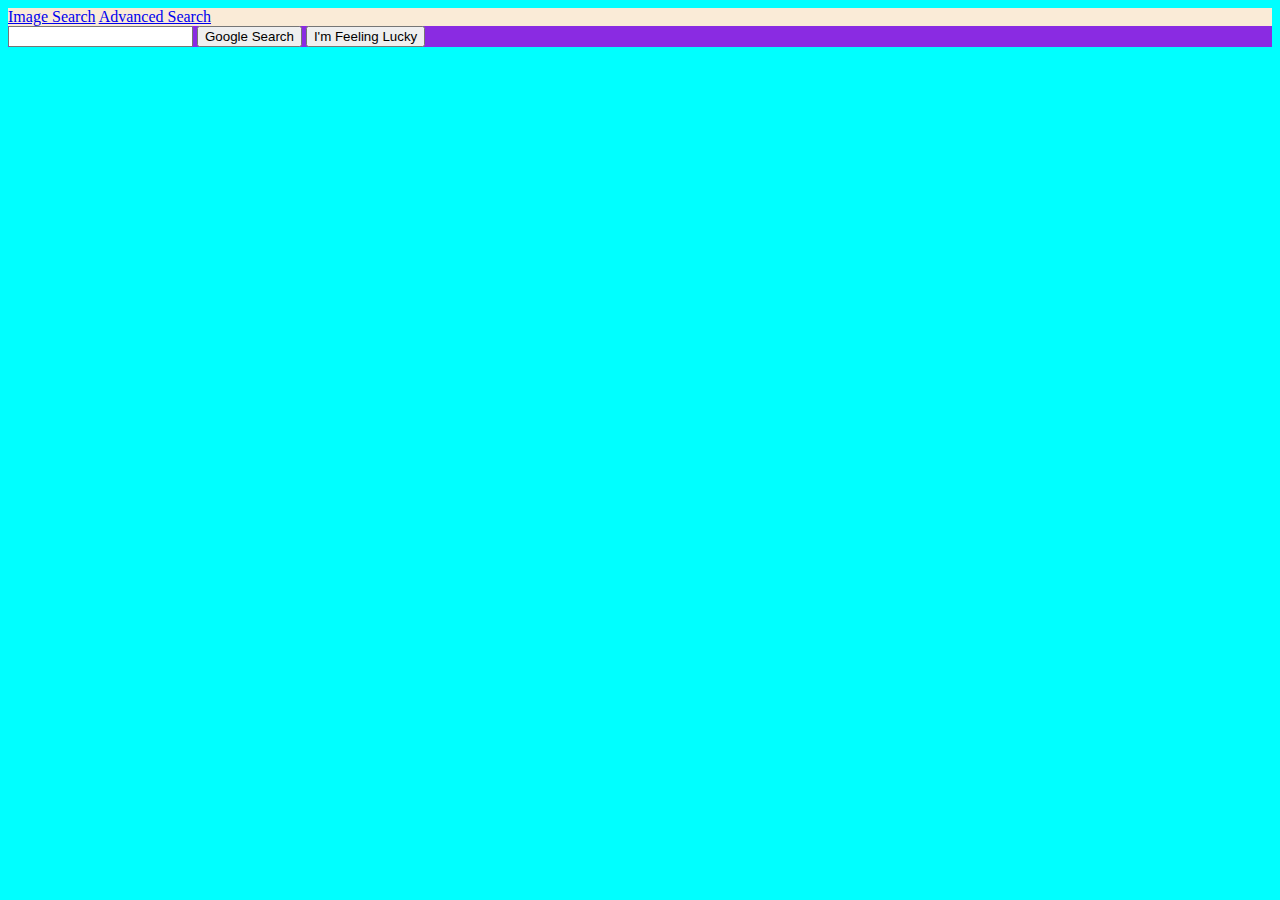
==== Personal Projects/CS50-WEBtemp/aula1/index.html @ 257436da "lucky button" ====
<!DOCTYPE html>
<html lang="en">
  <head>
    <meta charset="UTF-8" />
    <meta name="viewport" content="width=device-width, initial-scale=1.0" />
    <link rel="stylesheet" href="style.css" />
    <title>Search</title>
  </head>
  <body>
    <header>
      <nav>
        <a href="image.html">Image Search</a>
        <a href="advanced.html">Advanced Search</a>
      </nav>
    </header>

    <section>
      <form action="https://www.google.com/search">
        <input type="text" name="q" />
        <input type="submit"name="btnK" value="Google Search" />
        <input type="submit"name="btnI" value="I'm Feeling Lucky" />

      </form>
    </section>
  </body>
</html>
---- Personal Projects/CS50-WEBtemp/aula1/style.css ----
body {
    background-color: aqua;
  
}

header{
    background-color: antiquewhite;
}

section {
    background-color: blueviolet;

}
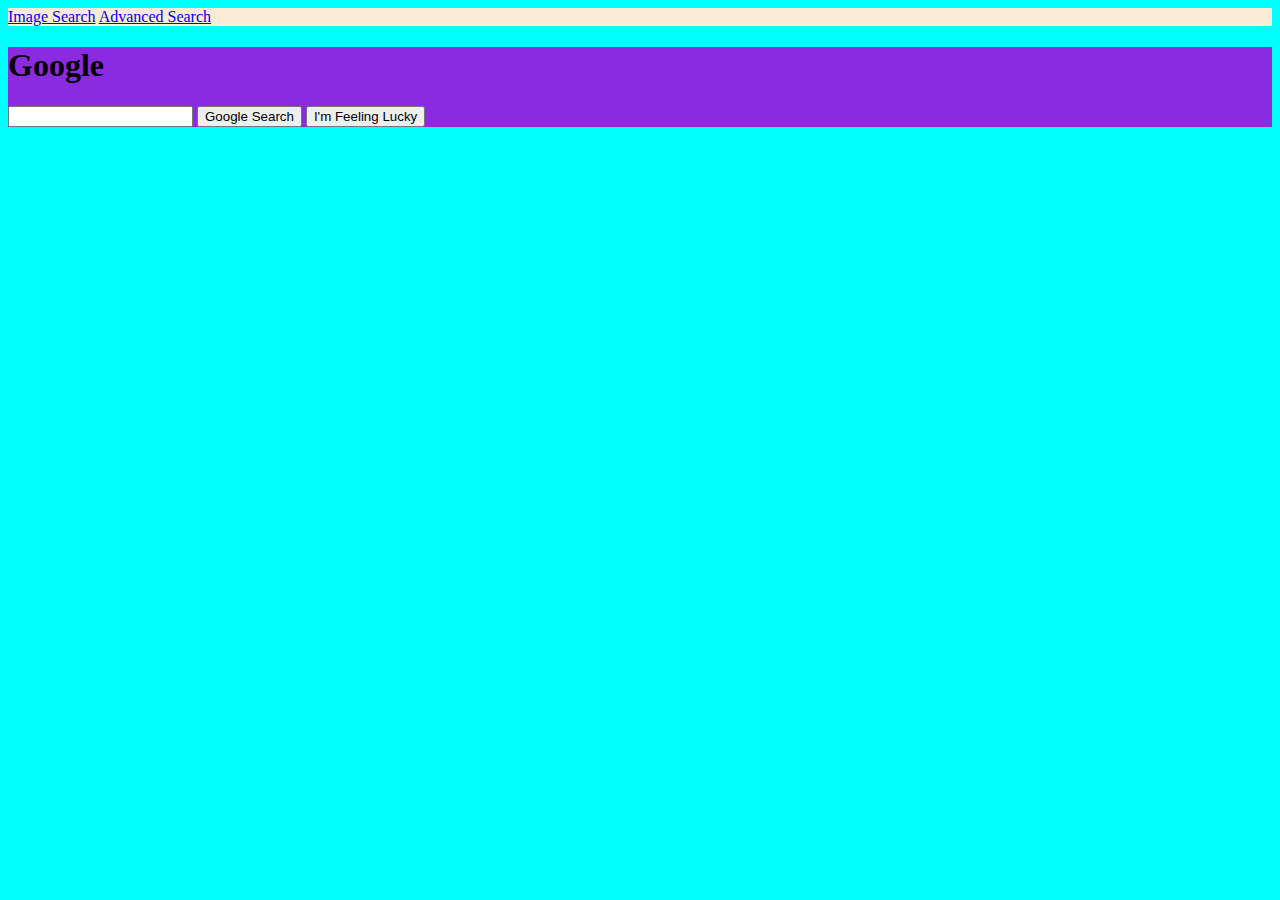
==== commit 900e6d59: "inicial structure" ====
--- a/Personal Projects/CS50-WEBtemp/aula1/index.html
+++ b/Personal Projects/CS50-WEBtemp/aula1/index.html
@@ -15,6 +15,8 @@
     </header>
 
     <section>
+      <h1>Google</h1>
+
       <form action="https://www.google.com/search">
         <input type="text" name="q" />
         <input type="submit"name="btnK" value="Google Search" />
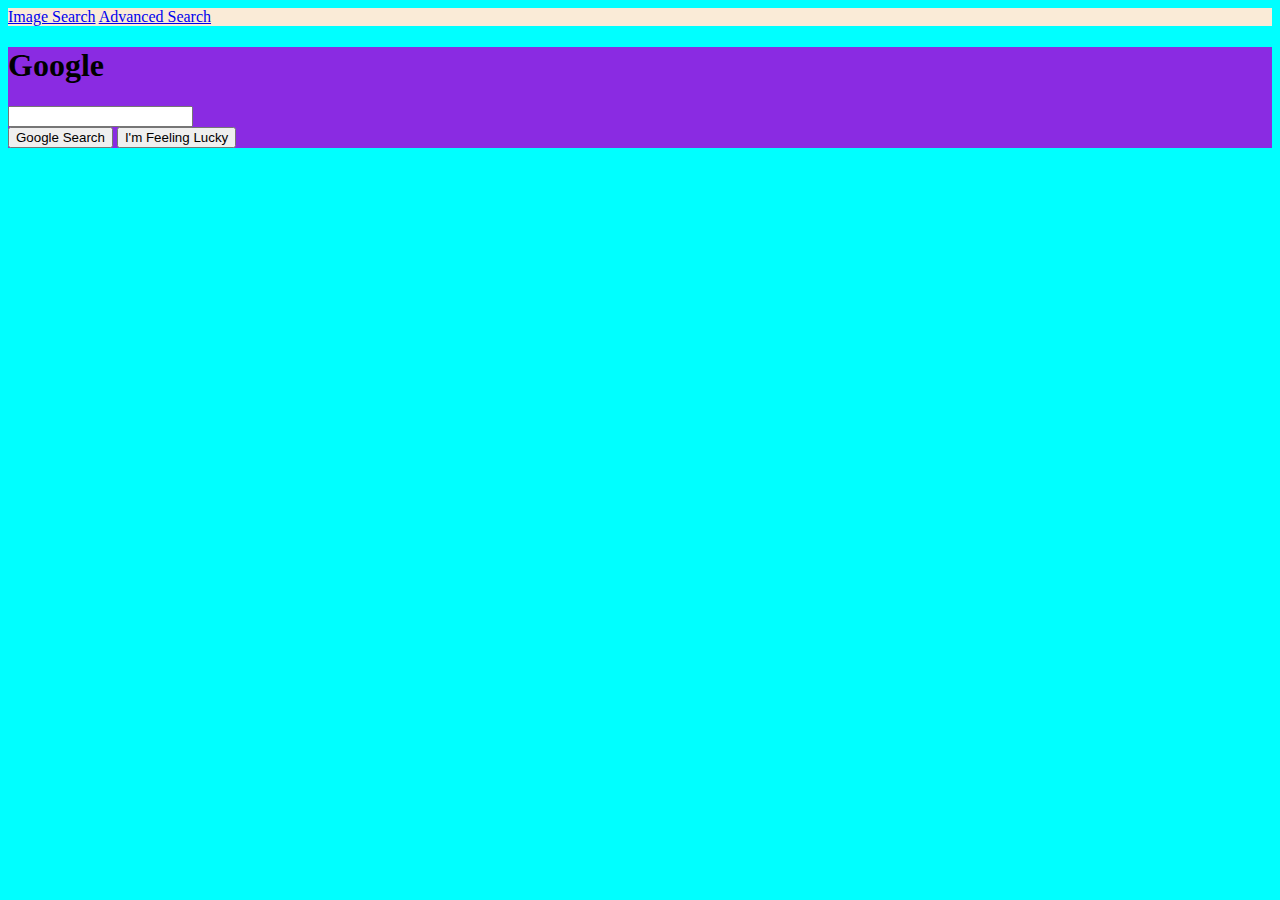
==== commit 9e93c55a: "index div" ====
--- a/Personal Projects/CS50-WEBtemp/aula1/index.html
+++ b/Personal Projects/CS50-WEBtemp/aula1/index.html
@@ -8,20 +8,22 @@
   </head>
   <body>
     <header>
-      <nav>
+      <nav class="navbar">
         <a href="image.html">Image Search</a>
         <a href="advanced.html">Advanced Search</a>
       </nav>
     </header>
 
     <section>
-      <h1>Google</h1>
+      <h1 class="search-title">Google</h1>
 
       <form action="https://www.google.com/search">
-        <input type="text" name="q" />
-        <input type="submit"name="btnK" value="Google Search" />
-        <input type="submit"name="btnI" value="I'm Feeling Lucky" />
 
+        <input class="search-bar" type="text" name="q" />
+        <div>
+          <input class="button" type="submit"name="btnK" value="Google Search" />
+          <input class="button" type="submit"name="btnI" value="I'm Feeling Lucky" />
+        </div>
       </form>
     </section>
   </body>
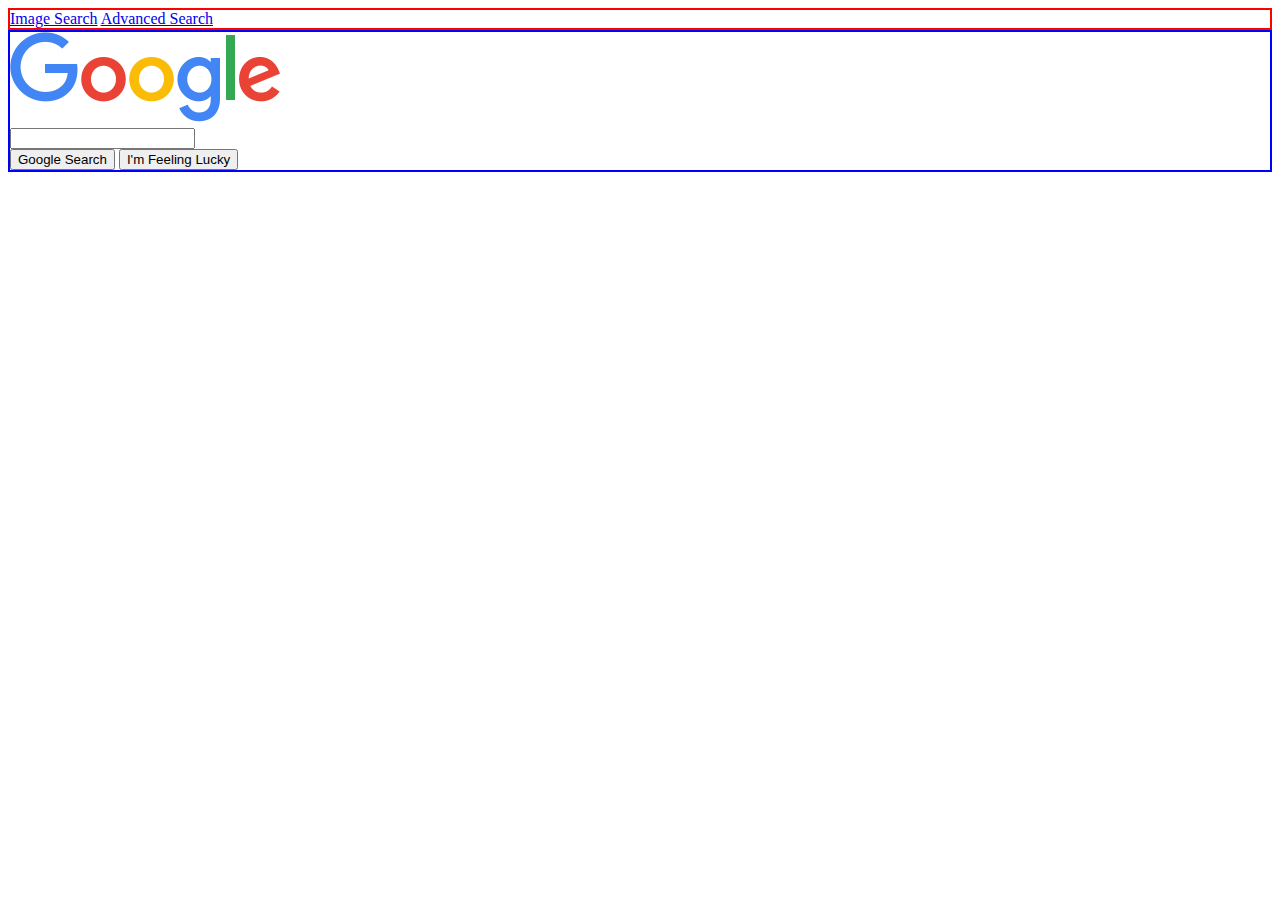
==== commit a1b05385: "add logo" ====
--- a/Personal Projects/CS50-WEBtemp/aula1/index.html
+++ b/Personal Projects/CS50-WEBtemp/aula1/index.html
@@ -15,7 +15,7 @@
     </header>
 
     <section>
-      <h1 class="search-title">Google</h1>
+      <img clas="logo" src="google.png">
 
       <form action="https://www.google.com/search">
 
--- a/Personal Projects/CS50-WEBtemp/aula1/style.css
+++ b/Personal Projects/CS50-WEBtemp/aula1/style.css
@@ -1,13 +1,12 @@
 body {
-    background-color: aqua;
   
 }
 
 header{
-    background-color: antiquewhite;
+border: 2px solid red;
 }
 
 section {
-    background-color: blueviolet;
+    border: 2px solid blue;
 
 }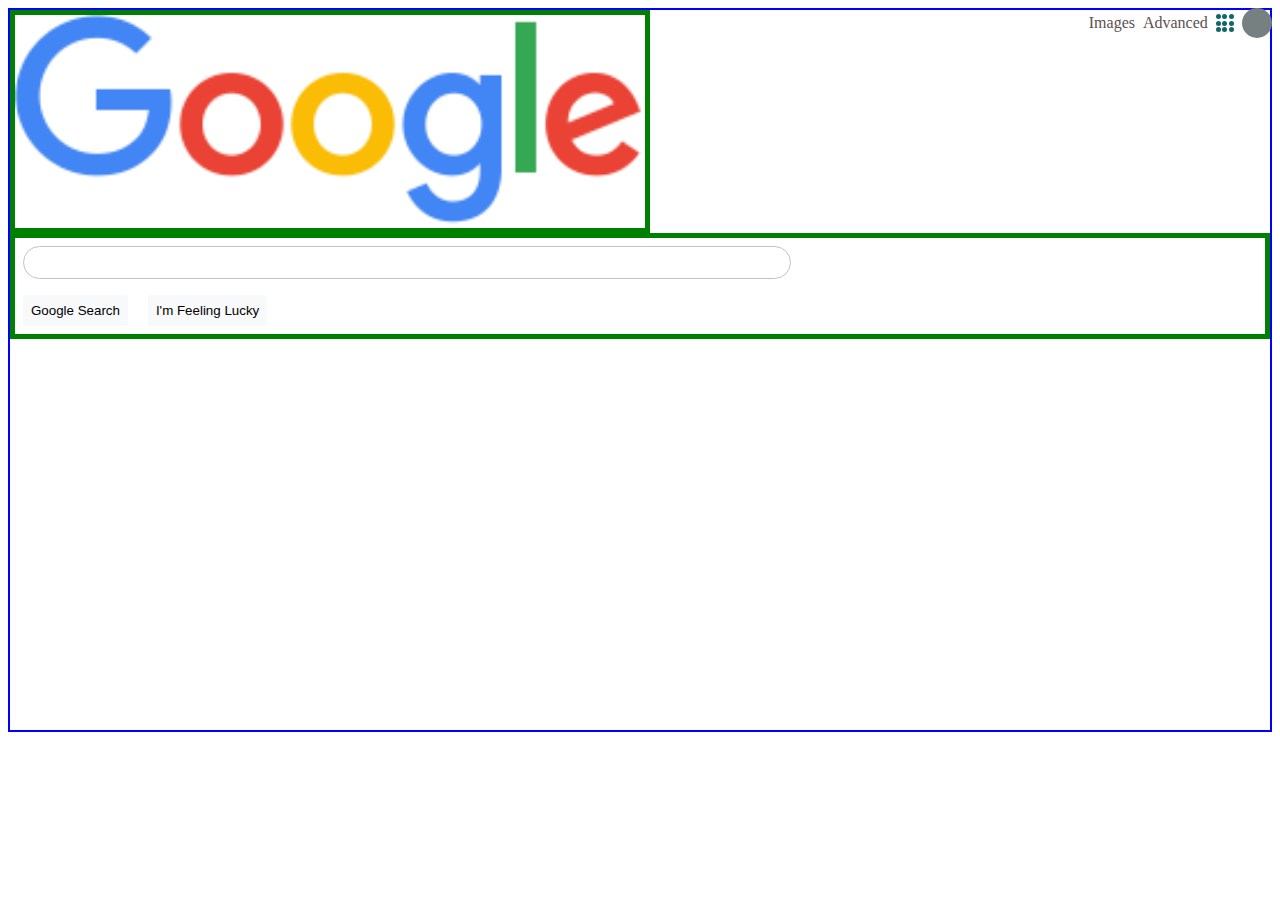
==== commit 980a2575: "index nav" ====
--- a/Personal Projects/CS50-WEBtemp/aula1/index.html
+++ b/Personal Projects/CS50-WEBtemp/aula1/index.html
@@ -9,8 +9,20 @@
   <body>
     <header>
       <nav class="navbar">
-        <a href="image.html">Image Search</a>
-        <a href="advanced.html">Advanced Search</a>
+        <a class="nav-link" href="image.html">Images</a>
+        <a class="nav-link" href="advanced.html">Advanced</a>
+        <div class="menu">
+          <div></div>
+          <div></div>
+          <div></div>
+          <div></div>
+          <div></div>
+          <div></div>
+          <div></div>
+          <div></div>
+          <div></div>
+        </div>
+        <div class="profile"></div>
       </nav>
     </header>
 
--- a/Personal Projects/CS50-WEBtemp/aula1/style.css
+++ b/Personal Projects/CS50-WEBtemp/aula1/style.css
@@ -1,12 +1,87 @@
-body {
-  
+a {
+    text-decoration: none;
+    color: rgb(92, 80, 80);
 }
 
-header{
-border: 2px solid red;
+img {
+    width: 50%;
+    display: block;
+}
+input:focus {
+    outline: none;
+}
+
+.navbar {
+display: flex;
+align-items: center;
+gap: .5rem;
+float: right;
+}
+
+.nav-link:hover{
+    text-decoration: underline;
+}
+
+.menu{
+    display: grid;
+    grid-template-columns: 1fr 1fr 1fr;
+    gap: .1rem;
+}
+
+.menu > * {
+    background-color: rgb(15, 103, 103);
+    width: 5px;
+    height: 5px;
+    border-radius: 50%;
+}
+
+.profile {
+    background-color: rgb(119, 128, 128);
+    width: 30px;
+    height: 30px;
+    border-radius: 50%;
 }
 
 section {
     border: 2px solid blue;
+    height: 80vh;
 
+    
+ 
+}
+section > *{
+    border: 5px solid green;
+    
+}
+
+form {
+}
+
+.button {
+    background-color: #f8f9fa;
+    border: none;
+    border-radius: 3px;
+    padding: .5rem;
+    margin: .5rem;
+}
+
+.button:hover {
+    border: 1px solid #bfc3c6;
+}
+
+.search-bar {
+    border-radius: 50px;
+    border: 1px solid #bfc3c6;
+    width: 60%;
+    padding: .5rem;
+    margin: .5rem;
+}
+
+.search-bar:hover {
+    box-shadow: 1px 1px 5px #bfc3c6;
+}
+
+
+.btn-img {
+    width: 1rem;
 }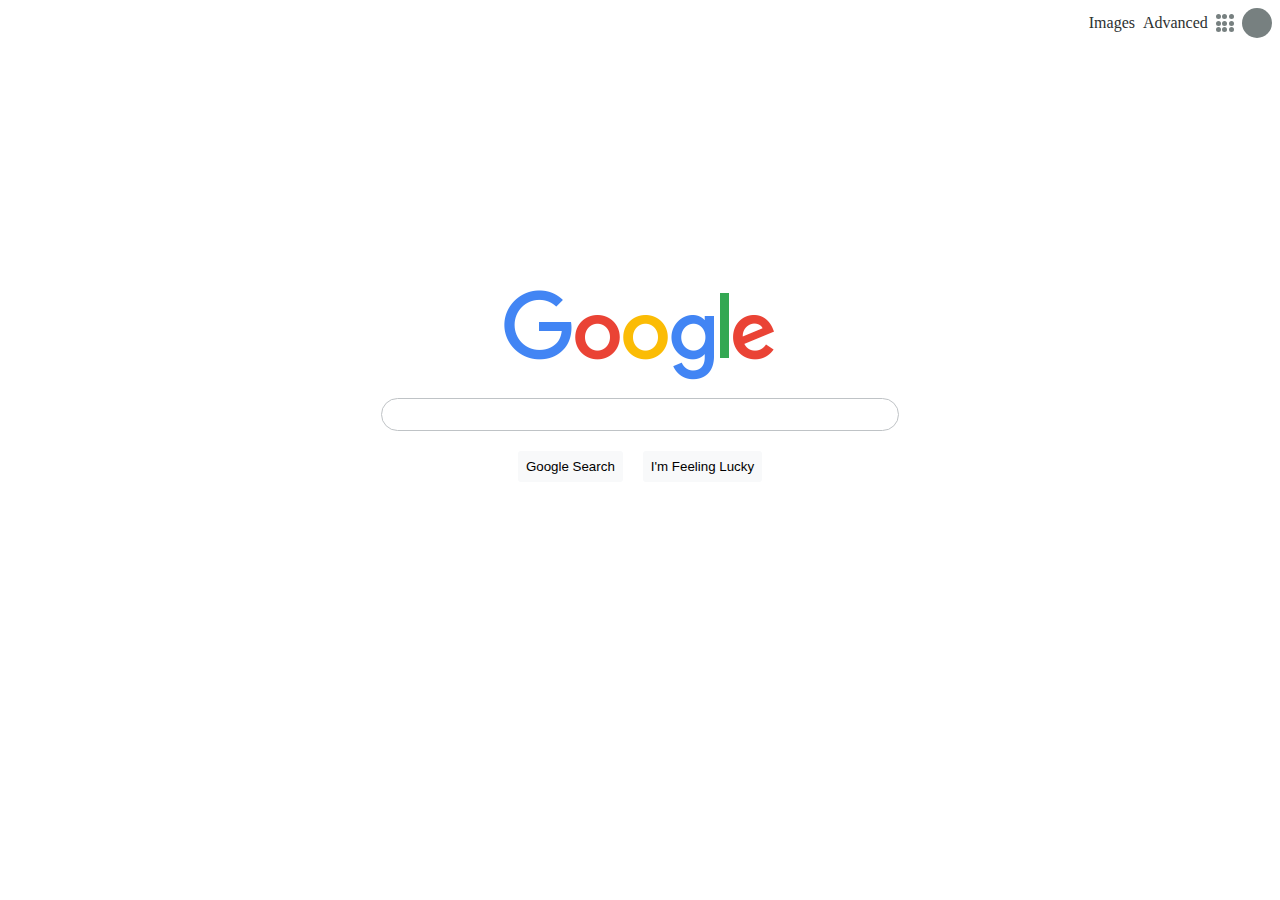
==== commit 2cb3d463: "index finished" ====
--- a/Personal Projects/CS50-WEBtemp/aula1/index.html
+++ b/Personal Projects/CS50-WEBtemp/aula1/index.html
@@ -27,16 +27,29 @@
     </header>
 
     <section>
-      <img clas="logo" src="google.png">
+      <div class="wrapper">
+        <img clas="logo" src="google.png" />
 
-      <form action="https://www.google.com/search">
-
-        <input class="search-bar" type="text" name="q" />
-        <div>
-          <input class="button" type="submit"name="btnK" value="Google Search" />
-          <input class="button" type="submit"name="btnI" value="I'm Feeling Lucky" />
-        </div>
-      </form>
+        <form action="https://www.google.com/search">
+          <div>
+            <input class="search-bar" type="text" name="q" />
+          </div>
+          <div>
+            <input
+              class="button"
+              type="submit"
+              name="btnK"
+              value="Google Search"
+            />
+            <input
+              class="button"
+              type="submit"
+              name="btnI"
+              value="I'm Feeling Lucky"
+            />
+          </div>
+        </form>
+      </div>
     </section>
   </body>
 </html>
--- a/Personal Projects/CS50-WEBtemp/aula1/style.css
+++ b/Personal Projects/CS50-WEBtemp/aula1/style.css
@@ -1,21 +1,32 @@
 a {
     text-decoration: none;
-    color: rgb(92, 80, 80);
+    color: rgb(44, 49, 49);
 }
 
 img {
-    width: 50%;
+    min-width: 100px;
     display: block;
+    
 }
+
 input:focus {
     outline: none;
 }
 
+form {
+    display: flex;
+    flex-direction: column;
+    align-items: center;
+    padding: 1rem;
+    gap: .75rem;
+}
+
+
 .navbar {
 display: flex;
-align-items: center;
 gap: .5rem;
 float: right;
+align-items: center;
 }
 
 .nav-link:hover{
@@ -29,7 +40,7 @@
 }
 
 .menu > * {
-    background-color: rgb(15, 103, 103);
+    background-color: rgb(119, 128, 128);
     width: 5px;
     height: 5px;
     border-radius: 50%;
@@ -43,19 +54,25 @@
 }
 
 section {
-    border: 2px solid blue;
     height: 80vh;
+    align-items: center;
+    display: flex;
+    width: 100%;
+    gap: 1rem;
 
-    
- 
+
 }
-section > *{
-    border: 5px solid green;
+
+.wrapper {
+    flex: 1;
+
+}
+
+.wrapper > *{
+    margin: 0 auto;
     
 }
 
-form {
-}
 
 .button {
     background-color: #f8f9fa;
@@ -72,9 +89,10 @@
 .search-bar {
     border-radius: 50px;
     border: 1px solid #bfc3c6;
-    width: 60%;
+    width: 500px;
     padding: .5rem;
-    margin: .5rem;
+    margin: auto;
+
 }
 
 .search-bar:hover {
